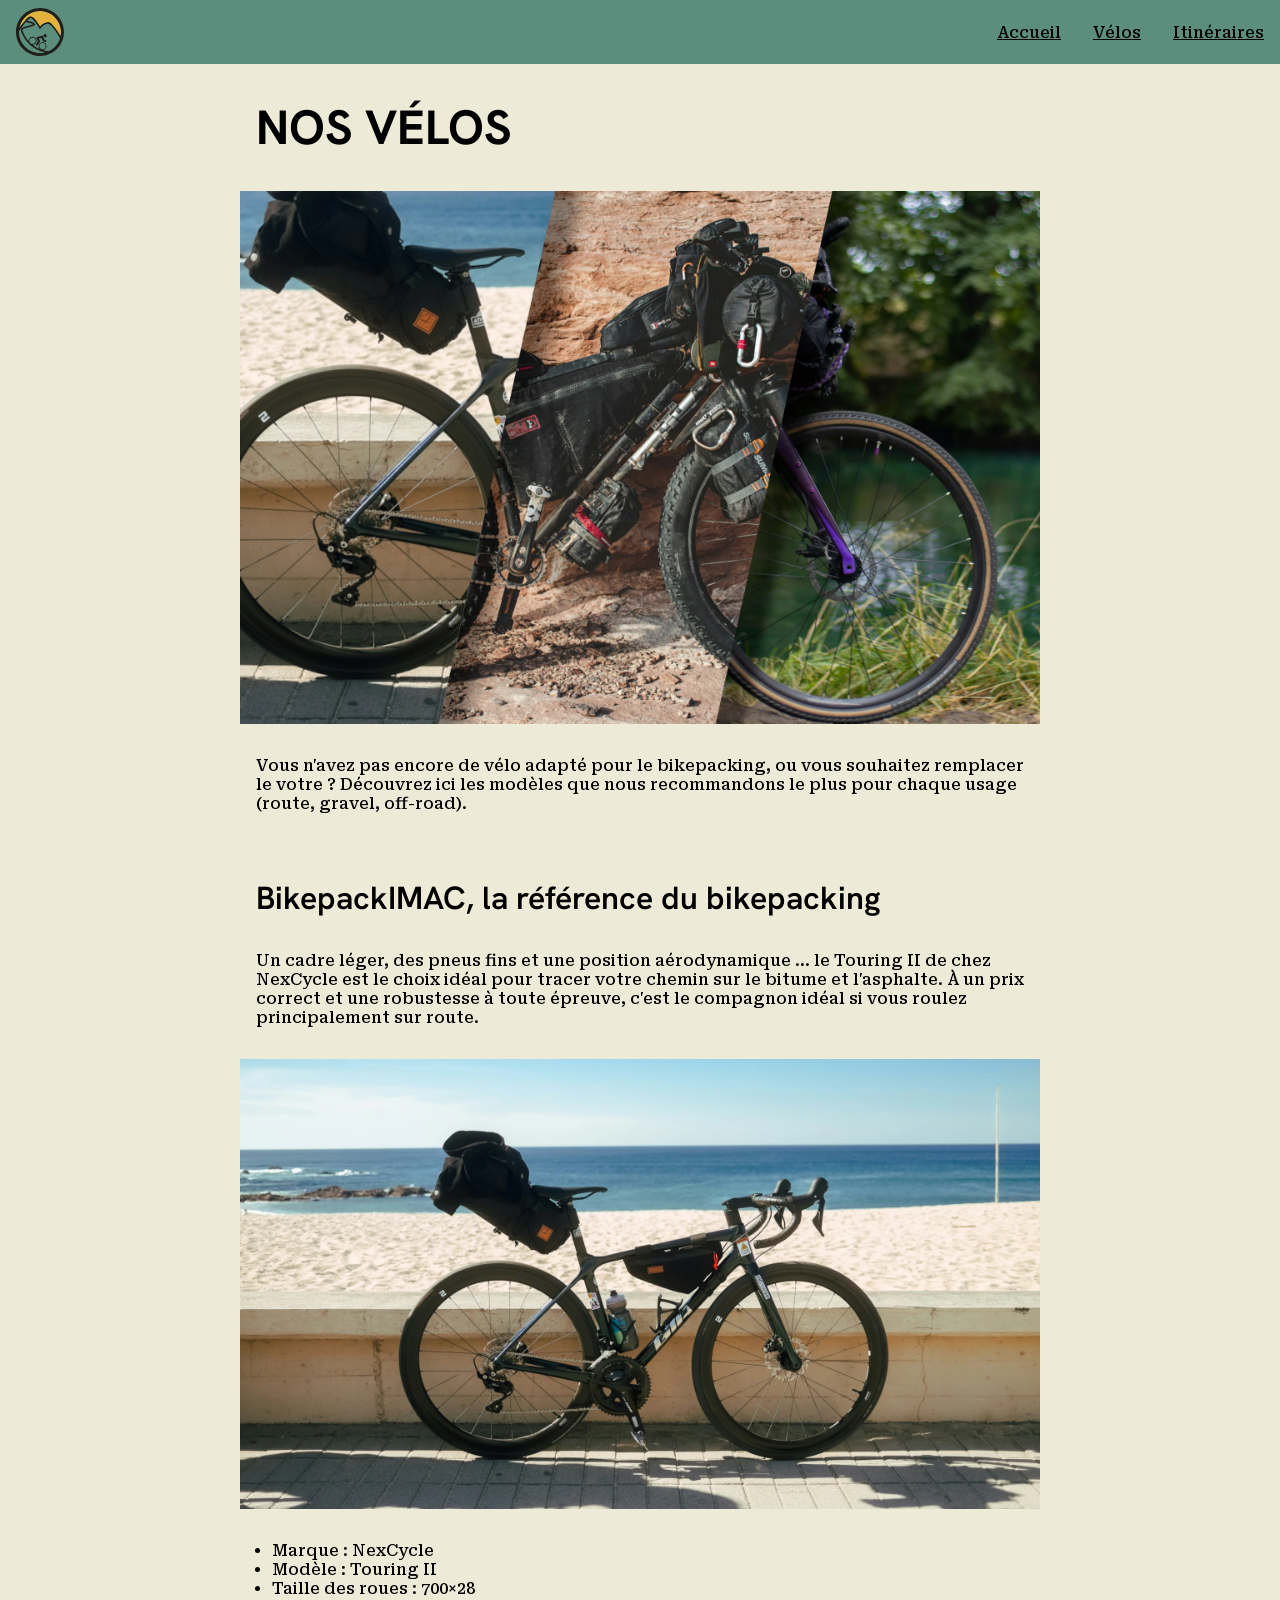
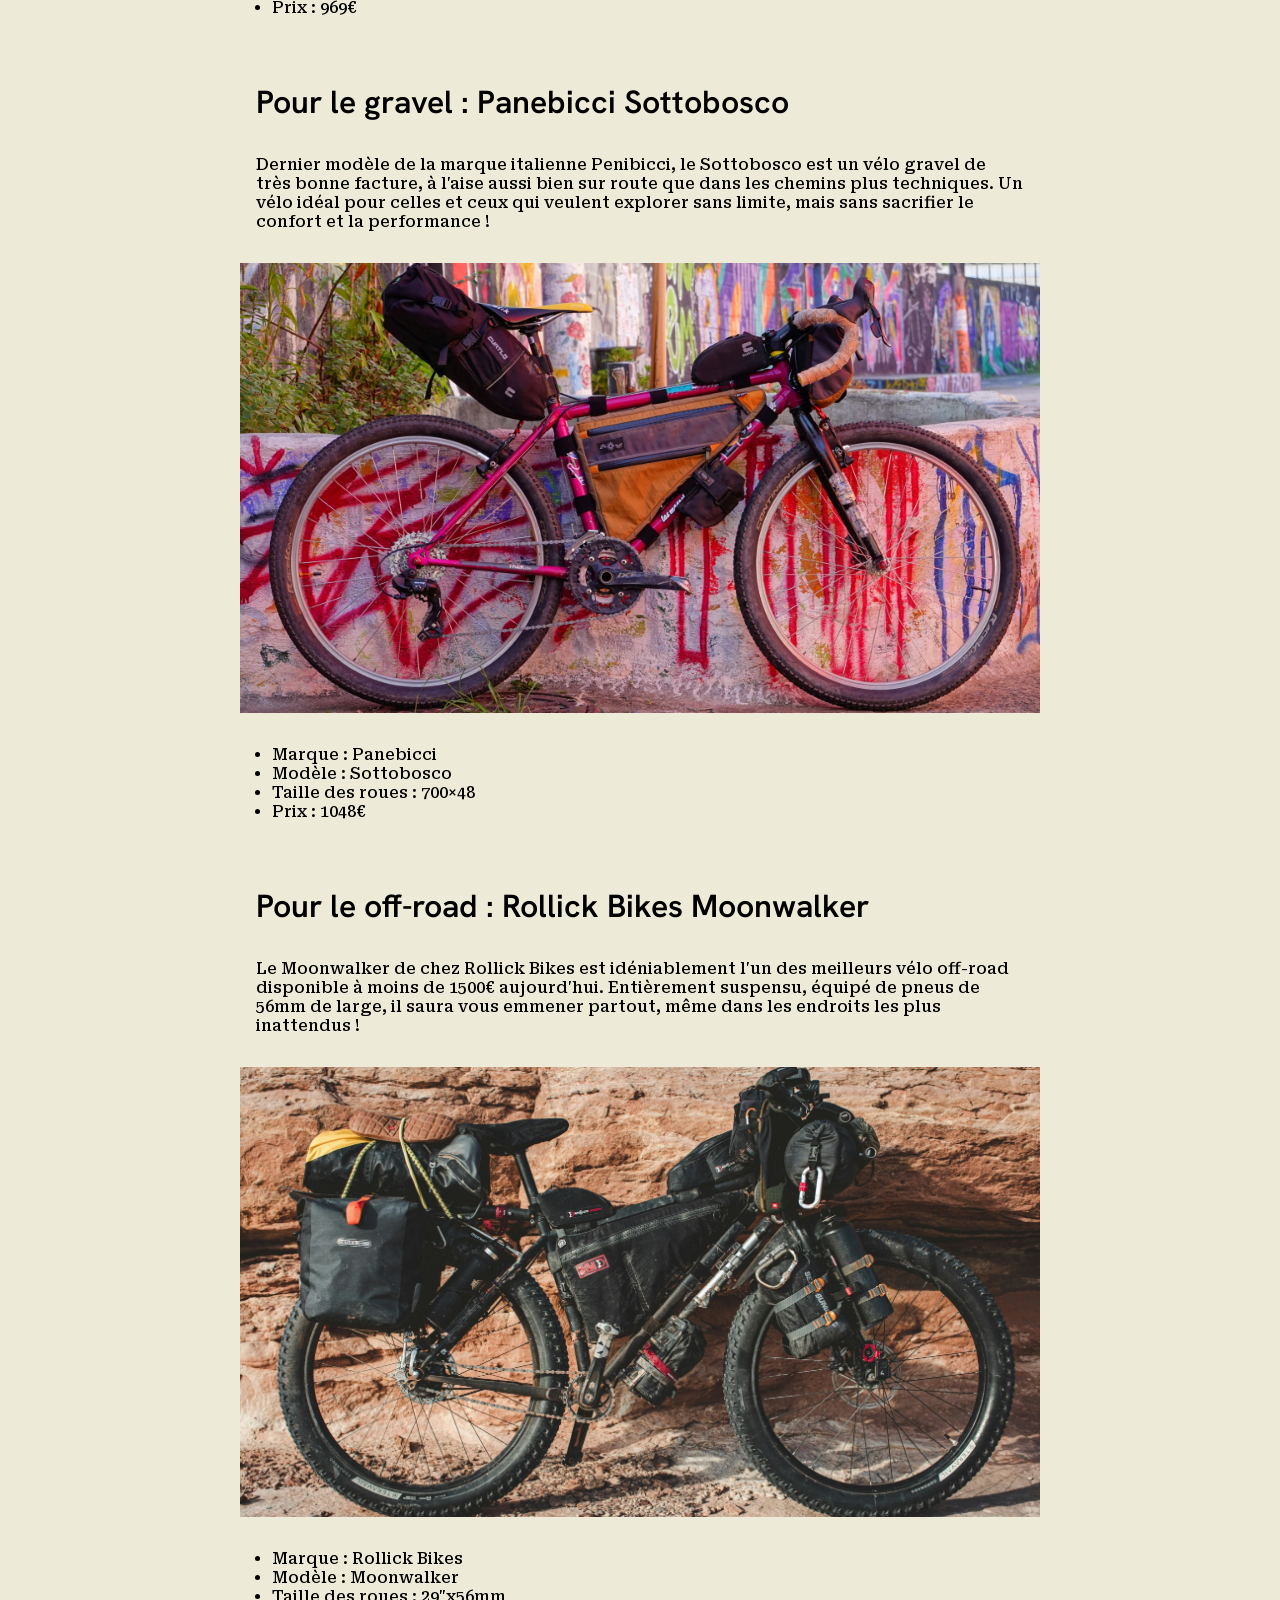
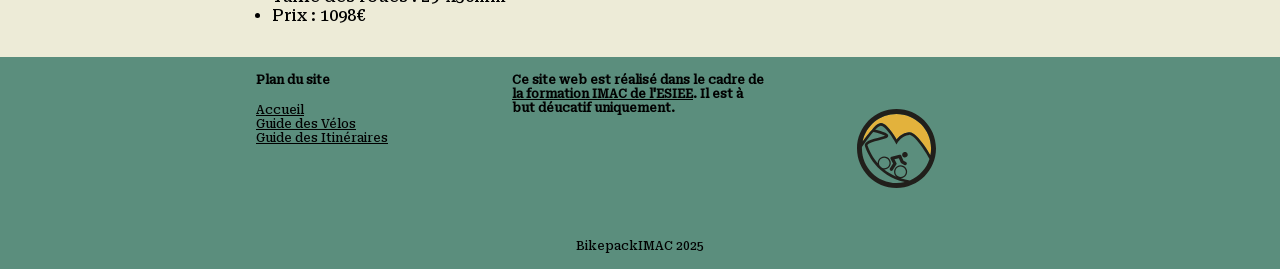
==== pages/velo.html @ 55d4b169 "Fin" ====
<!DOCTYPE html>
<html lang="fr">
  <head>
    <meta charset="UTF-8" />
    <meta name="viewport" content="width=device-width, initial-scale=1.0" />
    <meta name="author" content="Raphael CADETE | IMAC-E3" />
    <meta
      name="description"
      content="Site officiel du site BikepackIMAC, venez découvrir nos offres de vélos et d'itinéraires - Ce site a été réalisé dans le cadre d'un exercice de cours"
    />
    <link rel="icon" type="image/x-icon" href="../src/images/logo.svg" />
    <link rel="stylesheet" type="text/css" href="../style.css" />
    <link rel="stylesheet" type="text/css" href="../src/styles/velo_itineraire.css" />
    <title>BikepackIMAC</title>
  </head>
  <body>
    <header>
      <img src="../src/images/logo.svg" alt="" />
      <nav>
        <ul>
          <li>
            <a href="../index.html"><p>Accueil</p></a>
          </li>
          <li>
            <a href="../pages/velo.html"><p>Vélos</p></a>
          </li>
          <li>
            <a href="../pages/itineraire.html"><p>Itinéraires</p></a>
          </li>
        </ul>
      </nav>
    </header>

    <main>
      <section>
        <h1>NOS VÉLOS</h1>
        <img src="../src/images/3_bikes.webp" alt="" />
        <p>
          Vous n'avez pas encore de vélo adapté pour le bikepacking, ou vous souhaitez remplacer le
          votre ? Découvrez ici les modèles que nous recommandons le plus pour chaque usage (route,
          gravel, off-road).
        </p>
      </section>

      <section>
        <h2>BikepackIMAC, la référence du bikepacking</h2>
        <p>
          Un cadre léger, des pneus fins et une position aérodynamique ... le Touring II de chez
          NexCycle est le choix idéal pour tracer votre chemin sur le bitume et l'asphalte. À un
          prix correct et une robustesse à toute épreuve, c'est le compagnon idéal si vous roulez
          principalement sur route.
        </p>
        <img src="../src/images/nexCycle_touringII.webp" alt="" />
        <ul>
          <li>Marque : NexCycle</li>
          <li>Modèle : Touring II</li>
          <li>Taille des roues : 700×28</li>
          <li>Prix : 969€</li>
        </ul>
      </section>

      <section>
        <h2>Pour le gravel : Panebicci Sottobosco</h2>
        <p>
          Dernier modèle de la marque italienne Penibicci, le Sottobosco est un vélo gravel de très
          bonne facture, à l'aise aussi bien sur route que dans les chemins plus techniques. Un vélo
          idéal pour celles et ceux qui veulent explorer sans limite, mais sans sacrifier le confort
          et la performance !
        </p>
        <img src="../src/images/Panebicci_Sottobosco.webp" alt="" />
        <ul>
          <li>Marque : Panebicci</li>
          <li>Modèle : Sottobosco</li>
          <li>Taille des roues : 700×48</li>
          <li>Prix : 1048€</li>
        </ul>
      </section>

      <section>
        <h2>Pour le off-road : Rollick Bikes Moonwalker</h2>
        <p>
          Le Moonwalker de chez Rollick Bikes est idéniablement l'un des meilleurs vélo off-road
          disponible à moins de 1500€ aujourd'hui. Entièrement suspensu, équipé de pneus de 56mm de
          large, il saura vous emmener partout, même dans les endroits les plus inattendus !
        </p>
        <img src="../src/images/RollickBikes_moonwalker.webp" alt="" />
        <ul>
          <li>Marque : Rollick Bikes</li>
          <li>Modèle : Moonwalker</li>
          <li>Taille des roues : 29"x56mm</li>
          <li>Prix : 1098€</li>
        </ul>
      </section>
    </main>
    <footer>
      <div id="footerInfosContainer">
        <section>
          <h2 class="footerInfos">Plan du site</h2>
          <nav>
            <ul>
              <li><a href="../index.html">Accueil</a></li>
              <li><a href="../pages/velo.html">Guide des Vélos</a></li>
              <li><a href="../pages/itineraire.html">Guide des Itinéraires</a></li>
            </ul>
          </nav>
        </section>

        <p class="footerInfos">
          Ce site web est réalisé dans le cadre de
          <a
            href="https://www.esiee.fr/formations/ingenieur/filieres/imac"
            target="_blank"
            title="Nouvel Onglet - Site de l'IMAC"
            >la formation IMAC de l'ESIEE</a
          >. Il est à but déucatif uniquement.
        </p>

        <div id="footerImageContainer">
          <img src="../src/images/logo.svg" alt="" />
        </div>

        <p id="credits">BikepackIMAC 2025</p>
      </div>
    </footer>
  </body>
</html>
---- style.css ----
/*
///////////////////////////////////////////////////////////////////////////////////////////////////////////////
///////////////////////////////////////////////////////////////////////////////////////////////////////////////
                                                    Général
///////////////////////////////////////////////////////////////////////////////////////////////////////////////
///////////////////////////////////////////////////////////////////////////////////////////////////////////////
*/

@font-face {
  font-family: "Hanken-Grotesk";
  src: local("Hanken-Grotesk"),
    url("./src/fonts/hanken-grotesk/HankenGrotesk-VariableFont_wght.ttf") format("truetype");
}

@font-face {
  font-family: Roboto;
  font-weight: 500;
  src: local("Roboto"), url("./src/fonts/roboto-serif_5.2.8/ttf/roboto-serif-latin-500-normal.ttf");
}

@font-face {
  font-family: Roboto;
  font-weight: 400;
  src: local("Roboto"), url("./src/fonts/roboto-serif_5.2.8/ttf/roboto-serif-latin-400-normal.ttf");
}

:root {
  --green-background-color: #5b8e7d;
  --white-background-color: #edebd7;
  --red-text: #bc4b51;
  --yellow-text: #e3b23c;
}

* {
  margin: 0;
  padding: 0;
  box-sizing: border-box;
}

html,
body {
  min-height: 100vh;
  width: 100%;
  display: flex;
  flex-direction: column;
  align-items: center;
  background-color: var(--white-background-color);
  font-family: Roboto;
  font-size: 1rem;
  font-weight: 500;
}

/*
///////////////////////////////////////////////////////////////////////////////////////////////////////////////
///////////////////////////////////////////////////////////////////////////////////////////////////////////////
                                                    Header
///////////////////////////////////////////////////////////////////////////////////////////////////////////////
///////////////////////////////////////////////////////////////////////////////////////////////////////////////
*/

header {
  position: sticky;
  top: 0;
  left: 0;
  width: 100%;
  height: 4rem;
  padding: 0px 1rem;
  display: flex;
  gap: 1.5rem;
  justify-content: space-between;
  align-items: center;
  background-color: var(--green-background-color);
}

header img {
  height: 75%;
  aspect-ratio: 1/1;
}

@media screen and (max-width: 779px) {
  header nav {
    width: 100%;
  }
}

header nav ul {
  width: 100%;
  display: flex;
  justify-content: center;
  gap: 2rem;
  list-style: none;
  font-family: Roboto;
}

header nav ul li {
  text-decoration: underline;
}

header nav ul li a {
  text-decoration: none;
  color: black;
}

/*
///////////////////////////////////////////////////////////////////////////////////////////////////////////////
///////////////////////////////////////////////////////////////////////////////////////////////////////////////
                                                    Main
///////////////////////////////////////////////////////////////////////////////////////////////////////////////
///////////////////////////////////////////////////////////////////////////////////////////////////////////////
*/

main {
  padding: 2rem 0;
  width: 100%;
  max-width: 800px;
  display: flex;
  flex-direction: column;
  align-items: center;
  flex: 1;
}

main h1 {
  font-family: "Hanken-Grotesk";
  font-size: 3rem;
}

main img {
  width: 100%;
}

main h2 {
  padding: 0 1rem;
  font-size: 2.25rem;
  font-family: "Hanken-Grotesk";
}

main p {
  padding: 0 1rem;
  font-family: Roboto;
  font-size: 1rem;
}

/*
///////////////////////////////////////////////////////////////////////////////////////////////////////////////
///////////////////////////////////////////////////////////////////////////////////////////////////////////////
                                                    Footer
///////////////////////////////////////////////////////////////////////////////////////////////////////////////
///////////////////////////////////////////////////////////////////////////////////////////////////////////////
*/

footer {
  width: 100%;
  display: flex;
  flex-direction: column;
  align-items: center;
  background-color: var(--green-background-color);
  font-size: 0.75rem;
  font-weight: 500;
}

footer #footerInfosContainer {
  padding: 1rem;
  width: 100%;
  max-width: 800px;
  display: grid;
  grid-template-columns: repeat(3, 1fr);
  gap: 1rem 0;
}

footer #footerInfosContainer .footerInfos {
  font-weight: 700;
}

footer #footerInfosContainer section {
  display: flex;
  flex-direction: column;
  gap: 1rem;
}

footer #footerInfosContainer section h2 {
  font-size: 0.75rem;
}

footer #footerInfosContainer section nav ul {
  list-style: none;
}

footer #footerInfosContainer section nav ul li {
  text-decoration: underline;
}

footer #footerInfosContainer section nav ul li a {
  text-decoration: none;
  color: black;
}

footer #footerInfosContainer p a {
  color: black;
}

footer #footerInfosContainer #footerImageContainer {
  display: flex;
  flex-direction: column;
  align-items: center;
  justify-content: center;
  height: 150px;
}

footer #footerInfosContainer #footerImageContainer img {
  width: 100%;
  max-width: 79px;
}

footer #footerInfosContainer #credits {
  text-align: center;
  grid-column: 1 / 4;
}
---- src/styles/velo_itineraire.css ----
main {
  gap: 4rem;
}

main section {
  width: 100%;
  display: flex;
  flex-direction: column;
  gap: 2rem;
}

main section h1 {
  padding: 0 1rem;
}

main section h2 {
  font-size: 2rem;
  font-weight: 600;
}

main section ul {
  padding-left: 2rem;
}
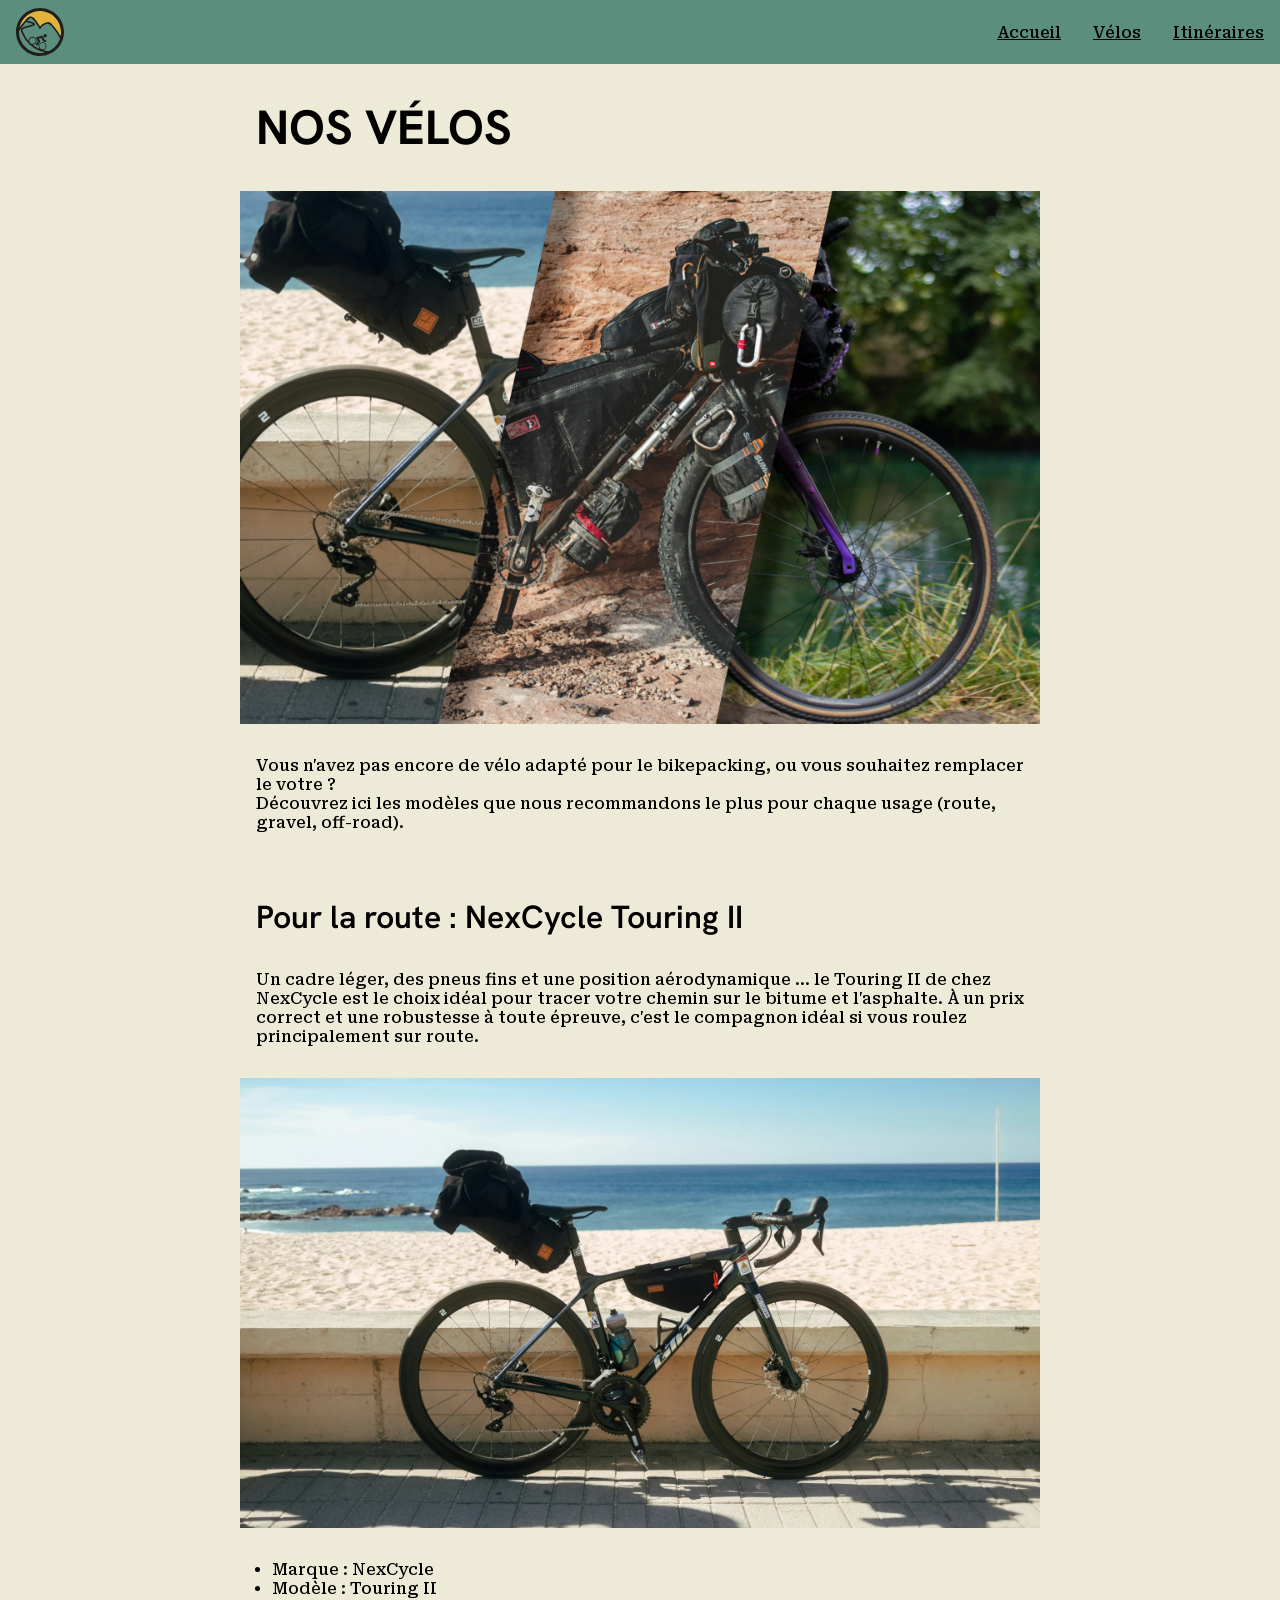
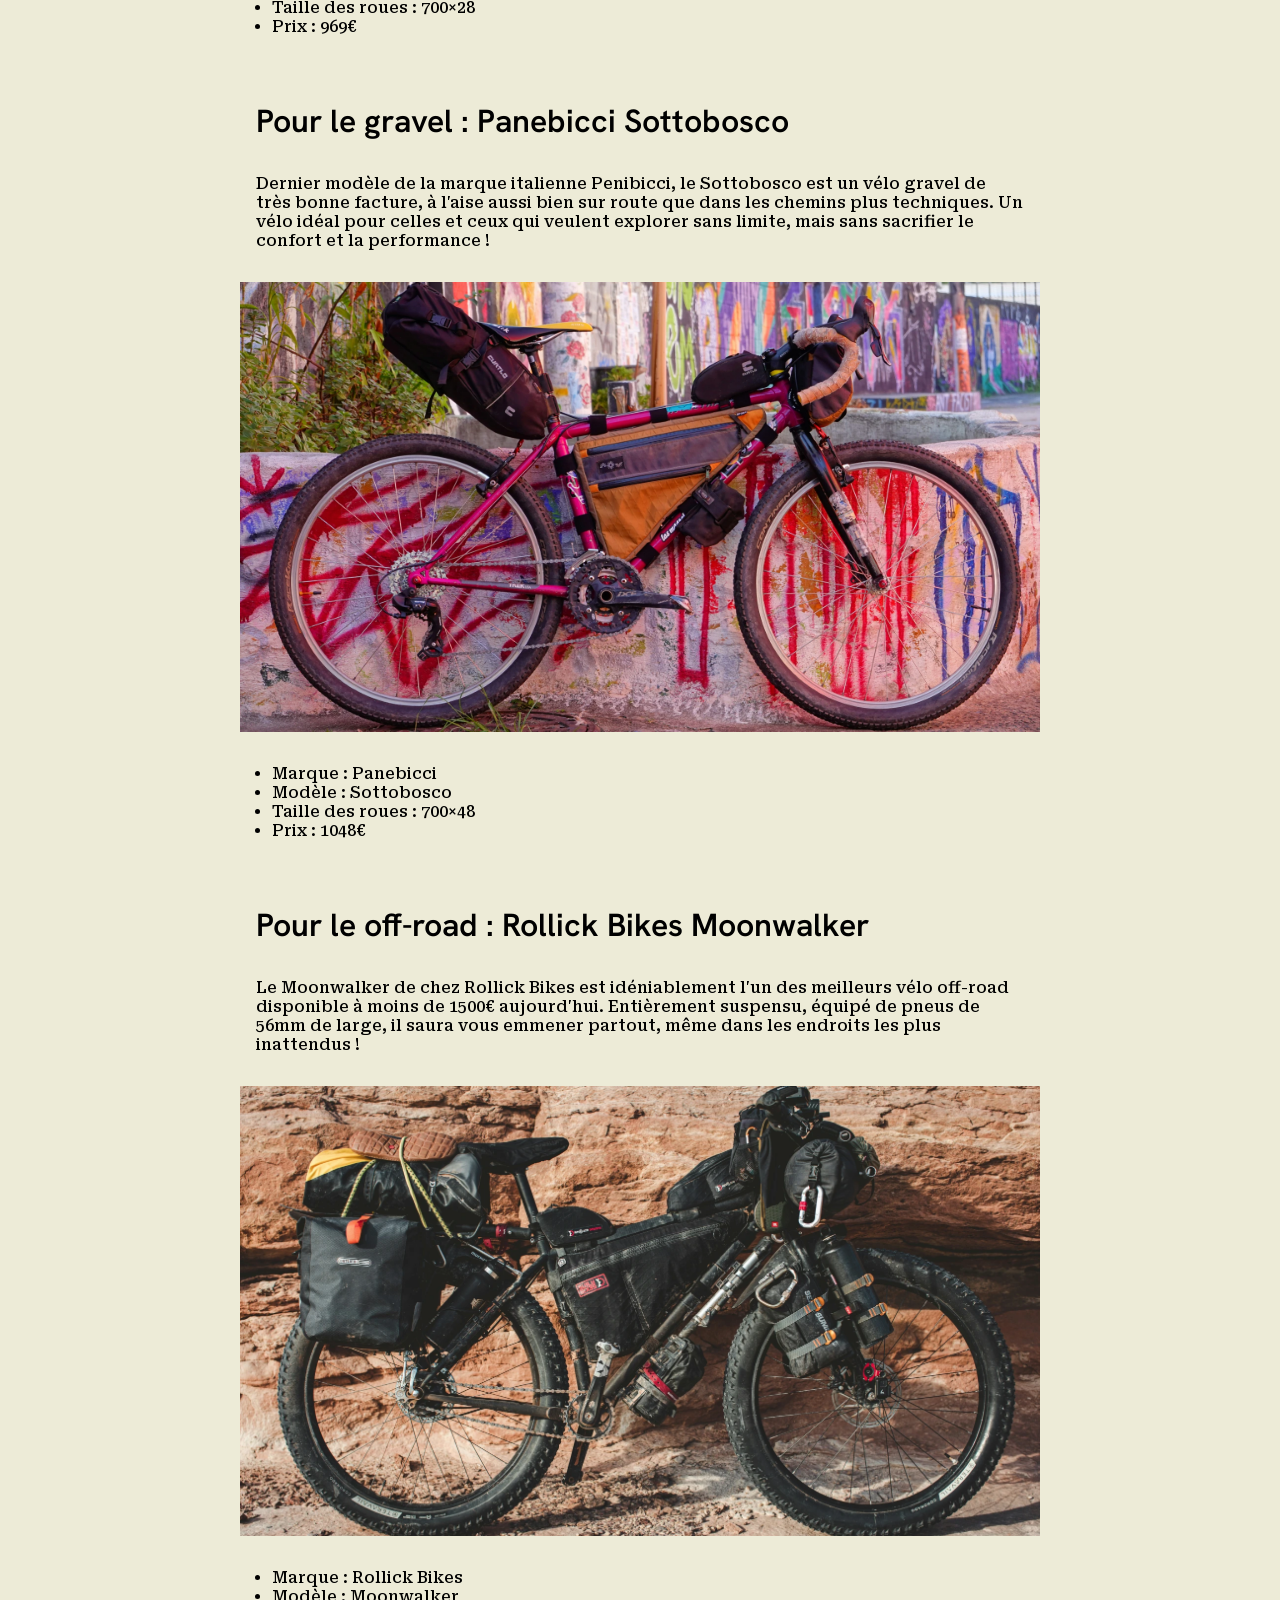
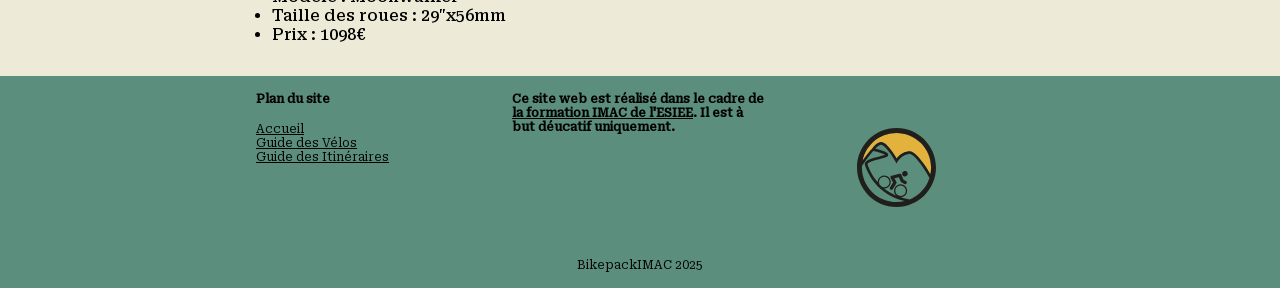
==== commit 122c8490: "Petites retouches" ====
--- a/pages/velo.html
+++ b/pages/velo.html
@@ -37,13 +37,13 @@
         <img src="../src/images/3_bikes.webp" alt="" />
         <p>
           Vous n'avez pas encore de vélo adapté pour le bikepacking, ou vous souhaitez remplacer le
-          votre ? Découvrez ici les modèles que nous recommandons le plus pour chaque usage (route,
-          gravel, off-road).
+          votre ? <br />Découvrez ici les modèles que nous recommandons le plus pour chaque usage
+          (route, gravel, off-road).
         </p>
       </section>
 
       <section>
-        <h2>BikepackIMAC, la référence du bikepacking</h2>
+        <h2>Pour la route : NexCycle Touring II</h2>
         <p>
           Un cadre léger, des pneus fins et une position aérodynamique ... le Touring II de chez
           NexCycle est le choix idéal pour tracer votre chemin sur le bitume et l'asphalte. À un
--- a/style.css
+++ b/style.css
@@ -73,7 +73,7 @@
 }
 
 header img {
-  height: 75%;
+  height: 48px;
   aspect-ratio: 1/1;
 }
 
@@ -99,6 +99,8 @@
 header nav ul li a {
   text-decoration: none;
   color: black;
+  font-size: 1rem;
+  font-weight: 500;
 }
 
 /*
@@ -138,6 +140,7 @@
   padding: 0 1rem;
   font-family: Roboto;
   font-size: 1rem;
+  font-weight: 500;
 }
 
 /*
@@ -192,6 +195,8 @@
 footer #footerInfosContainer section nav ul li a {
   text-decoration: none;
   color: black;
+  font-weight: 400;
+  font-size: 0.75rem;
 }
 
 footer #footerInfosContainer p a {
@@ -207,11 +212,12 @@
 }
 
 footer #footerInfosContainer #footerImageContainer img {
-  width: 100%;
-  max-width: 79px;
+  width: 79px;
 }
 
 footer #footerInfosContainer #credits {
   text-align: center;
   grid-column: 1 / 4;
-}
+  font-size: 0.75rem;
+  font-weight: 400;
+}
